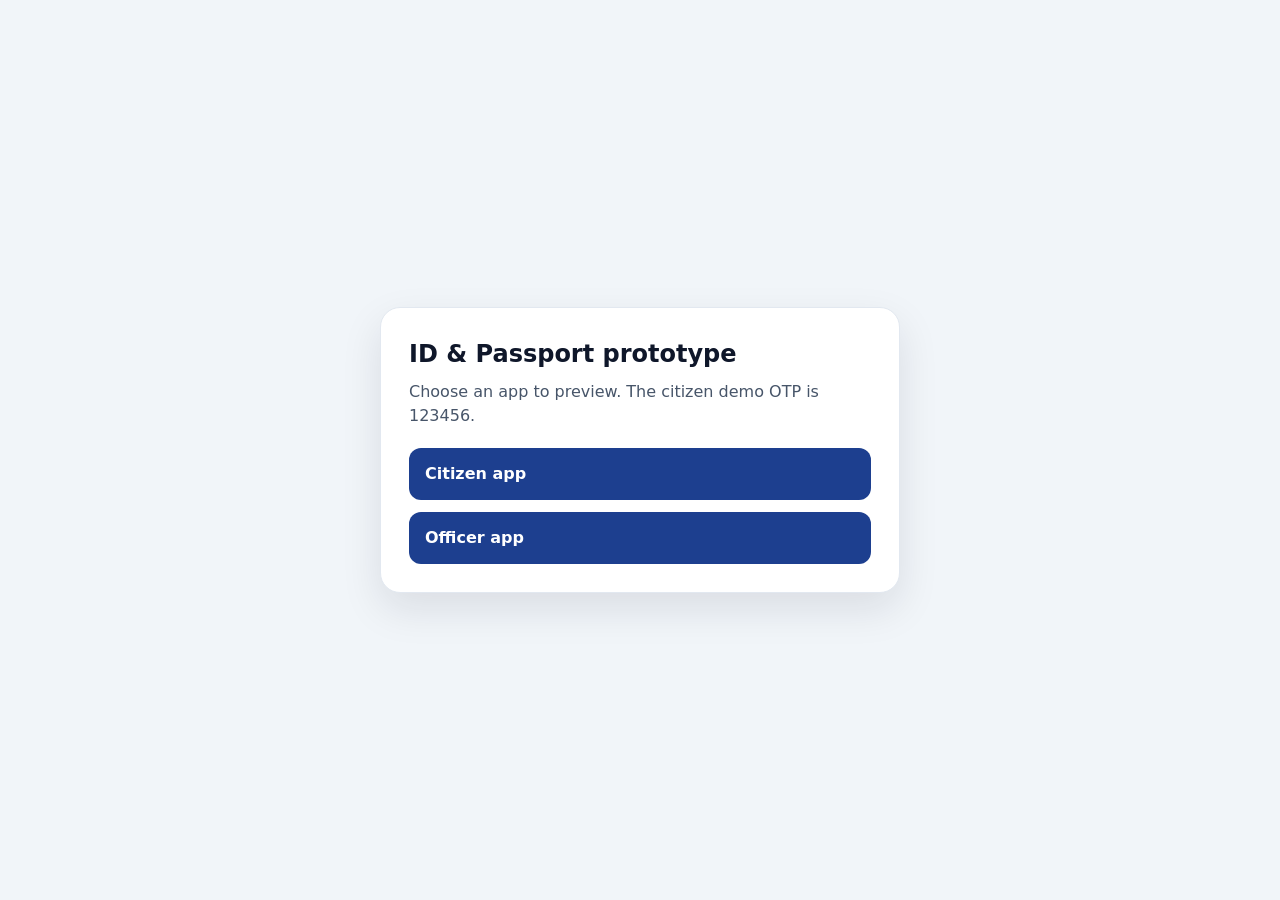
==== project/index.html @ e239b85e "Add runnable Docker demo for ID passport prototype Co-authored-by: Copilot <223556219+Copilot@users." ====
<!doctype html>
<html lang="en">
<head>
  <meta charset="utf-8">
  <meta name="viewport" content="width=device-width, initial-scale=1">
  <title>ID &amp; Passport prototype demo</title>
  <style>
    * { box-sizing: border-box }
    body { margin: 0; min-height: 100vh; display: grid; place-items: center; padding: 24px; background: #f1f5f9; color: #0f172a; font: 16px/1.5 system-ui, sans-serif }
    main { width: min(100%, 520px); padding: 28px; border: 1px solid #e2e8f0; border-radius: 20px; background: white; box-shadow: 0 16px 40px rgb(15 23 42 / 10%) }
    h1 { margin: 0 0 8px; font-size: 24px }
    p { margin: 0 0 20px; color: #475569 }
    nav { display: grid; gap: 12px }
    a { display: block; padding: 14px 16px; border-radius: 12px; background: #1d3f8f; color: white; font-weight: 600; text-decoration: none }
    a:hover { background: #142c66 }
  </style>
</head>
<body>
  <main>
    <h1>ID &amp; Passport prototype</h1>
    <p>Choose an app to preview. The citizen demo OTP is 123456.</p>
    <nav aria-label="Prototype apps">
      <a href="./Main.dc.html">Citizen app</a>
      <a href="./Officer.dc.html">Officer app</a>
    </nav>
  </main>
</body>
</html>
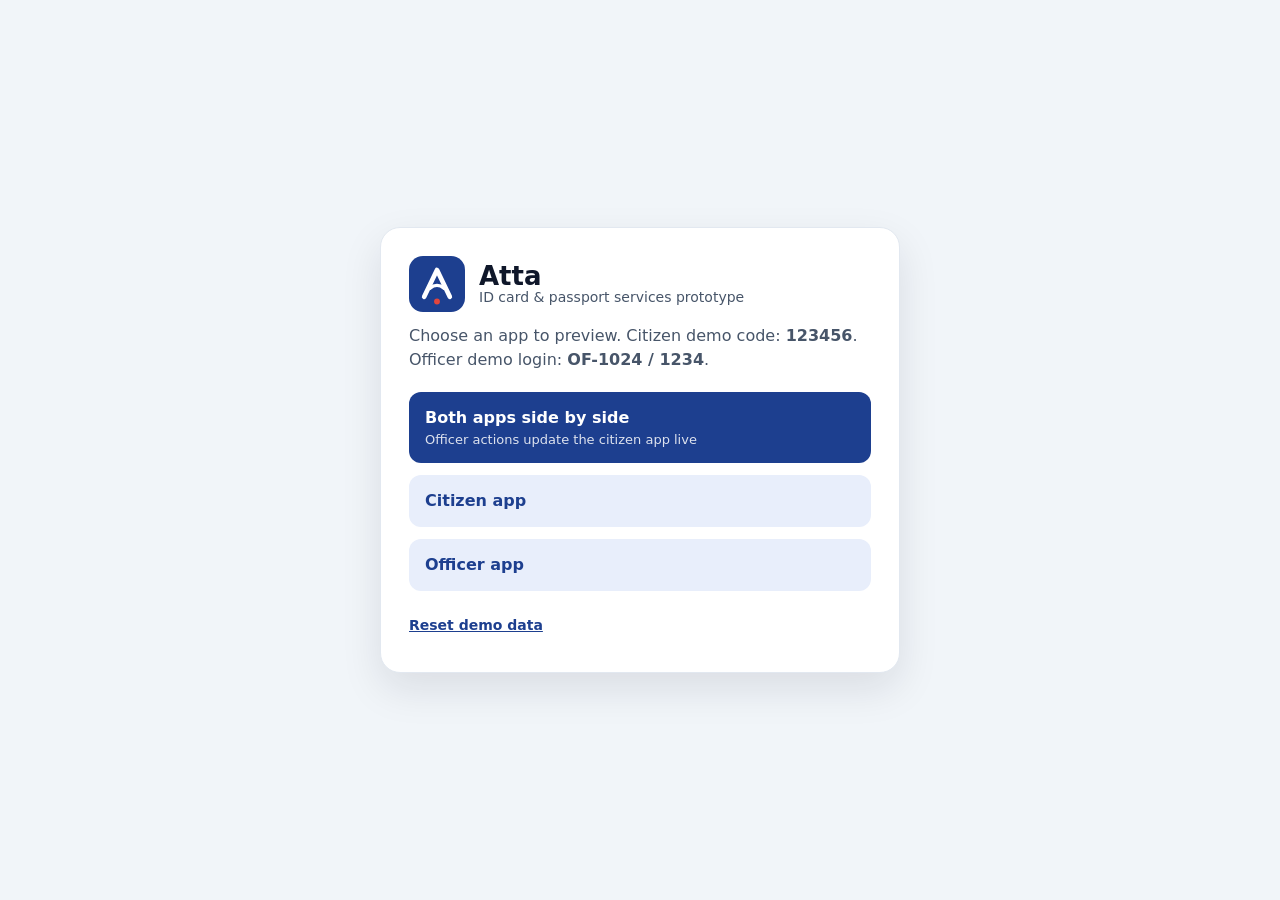
==== commit 69b565f7: "Apply mentor feedback to citizen and officer apps Citizen app: - Add Atta logo and redesign sign-in " ====
--- a/project/index.html
+++ b/project/index.html
@@ -3,26 +3,45 @@
 <head>
   <meta charset="utf-8">
   <meta name="viewport" content="width=device-width, initial-scale=1">
-  <title>ID &amp; Passport prototype demo</title>
+  <title>Atta prototype</title>
+  <script src="./shared.js"></script>
   <style>
     * { box-sizing: border-box }
-    body { margin: 0; min-height: 100vh; display: grid; place-items: center; padding: 24px; background: #f1f5f9; color: #0f172a; font: 16px/1.5 system-ui, sans-serif }
+    body { margin: 0; min-height: 100vh; display: grid; place-items: center; padding: 24px 16px; background: #f1f5f9; color: #0f172a; font: 16px/1.5 system-ui, sans-serif }
     main { width: min(100%, 520px); padding: 28px; border: 1px solid #e2e8f0; border-radius: 20px; background: white; box-shadow: 0 16px 40px rgb(15 23 42 / 10%) }
-    h1 { margin: 0 0 8px; font-size: 24px }
+    .brand { display: flex; align-items: center; gap: 14px; margin-bottom: 12px }
+    h1 { margin: 0; font-size: 26px; line-height: 1.1 }
+    h1 small { display: block; font-size: 14px; font-weight: 500; color: #475569 }
     p { margin: 0 0 20px; color: #475569 }
     nav { display: grid; gap: 12px }
     a { display: block; padding: 14px 16px; border-radius: 12px; background: #1d3f8f; color: white; font-weight: 600; text-decoration: none }
     a:hover { background: #142c66 }
+    a.alt { background: #e8eefb; color: #1d3f8f }
+    a.alt:hover { background: #dce5f8 }
+    a span { display: block; font-size: 13px; font-weight: 400; opacity: .85 }
+    button { margin-top: 16px; border: 0; background: transparent; color: #1d3f8f; font: inherit; font-size: 14px; font-weight: 600; text-decoration: underline; cursor: pointer; padding: 8px 0 }
+    #msg { font-size: 13px; color: #166534; margin-left: 8px }
   </style>
 </head>
 <body>
   <main>
-    <h1>ID &amp; Passport prototype</h1>
-    <p>Choose an app to preview. The citizen demo OTP is 123456.</p>
+    <div class="brand">
+      <svg width="56" height="56" viewBox="0 0 48 48" aria-hidden="true"><rect width="48" height="48" rx="12" fill="#1D3F8F"></rect><path d="M13 35L24 12l11 23" fill="none" stroke="#fff" stroke-width="4" stroke-linecap="round" stroke-linejoin="round"></path><path d="M18 27.5c3.6-3 8.4-3 12 0" fill="none" stroke="#fff" stroke-width="3" stroke-linecap="round"></path><circle cx="24" cy="39" r="2.5" fill="#E2453C"></circle></svg>
+      <h1>Atta<small>ID card &amp; passport services prototype</small></h1>
+    </div>
+    <p>Choose an app to preview. Citizen demo code: <b>123456</b>. Officer demo login: <b>OF-1024 / 1234</b>.</p>
     <nav aria-label="Prototype apps">
-      <a href="./Main.dc.html">Citizen app</a>
-      <a href="./Officer.dc.html">Officer app</a>
+      <a href="./both.html">Both apps side by side<span>Officer actions update the citizen app live</span></a>
+      <a class="alt" href="./Main.dc.html">Citizen app</a>
+      <a class="alt" href="./Officer.dc.html">Officer app</a>
     </nav>
+    <button type="button" id="reset">Reset demo data</button><span id="msg" role="status"></span>
   </main>
+  <script>
+    document.getElementById('reset').addEventListener('click', function () {
+      window.AttaStore.reset();
+      document.getElementById('msg').textContent = 'Sample data restored.';
+    });
+  </script>
 </body>
 </html>
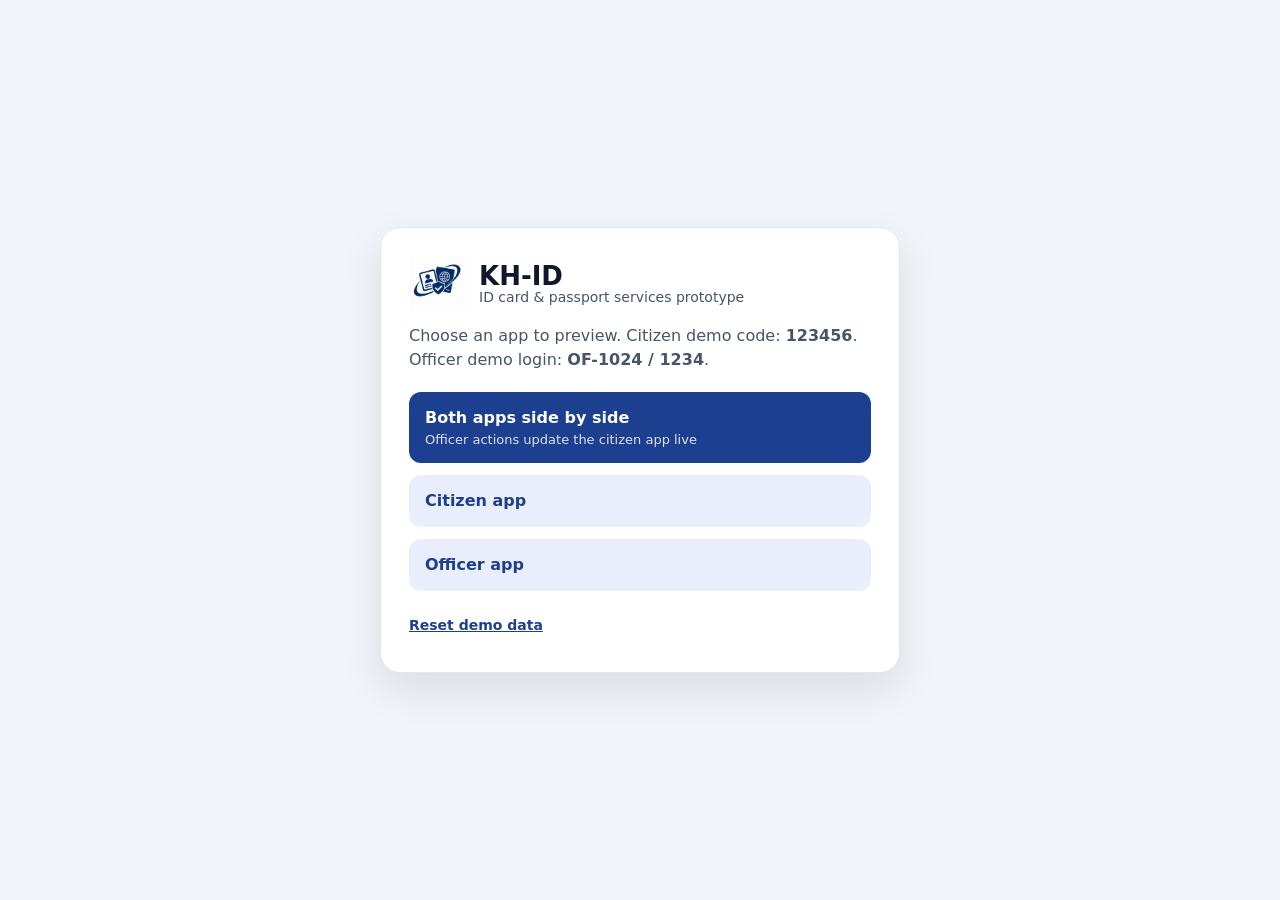
==== commit a97f38e0: "new changes" ====
--- a/project/index.html
+++ b/project/index.html
@@ -3,7 +3,7 @@
 <head>
   <meta charset="utf-8">
   <meta name="viewport" content="width=device-width, initial-scale=1">
-  <title>Atta prototype</title>
+  <title>KH-ID prototype</title>
   <script src="./shared.js"></script>
   <style>
     * { box-sizing: border-box }
@@ -26,8 +26,8 @@
 <body>
   <main>
     <div class="brand">
-      <svg width="56" height="56" viewBox="0 0 48 48" aria-hidden="true"><rect width="48" height="48" rx="12" fill="#1D3F8F"></rect><path d="M13 35L24 12l11 23" fill="none" stroke="#fff" stroke-width="4" stroke-linecap="round" stroke-linejoin="round"></path><path d="M18 27.5c3.6-3 8.4-3 12 0" fill="none" stroke="#fff" stroke-width="3" stroke-linecap="round"></path><circle cx="24" cy="39" r="2.5" fill="#E2453C"></circle></svg>
-      <h1>Atta<small>ID card &amp; passport services prototype</small></h1>
+      <img src="./Secure Identity Shield Logo.png" width="56" height="56" alt="KH-ID secure identity logo">
+      <h1>KH-ID<small>ID card &amp; passport services prototype</small></h1>
     </div>
     <p>Choose an app to preview. Citizen demo code: <b>123456</b>. Officer demo login: <b>OF-1024 / 1234</b>.</p>
     <nav aria-label="Prototype apps">
